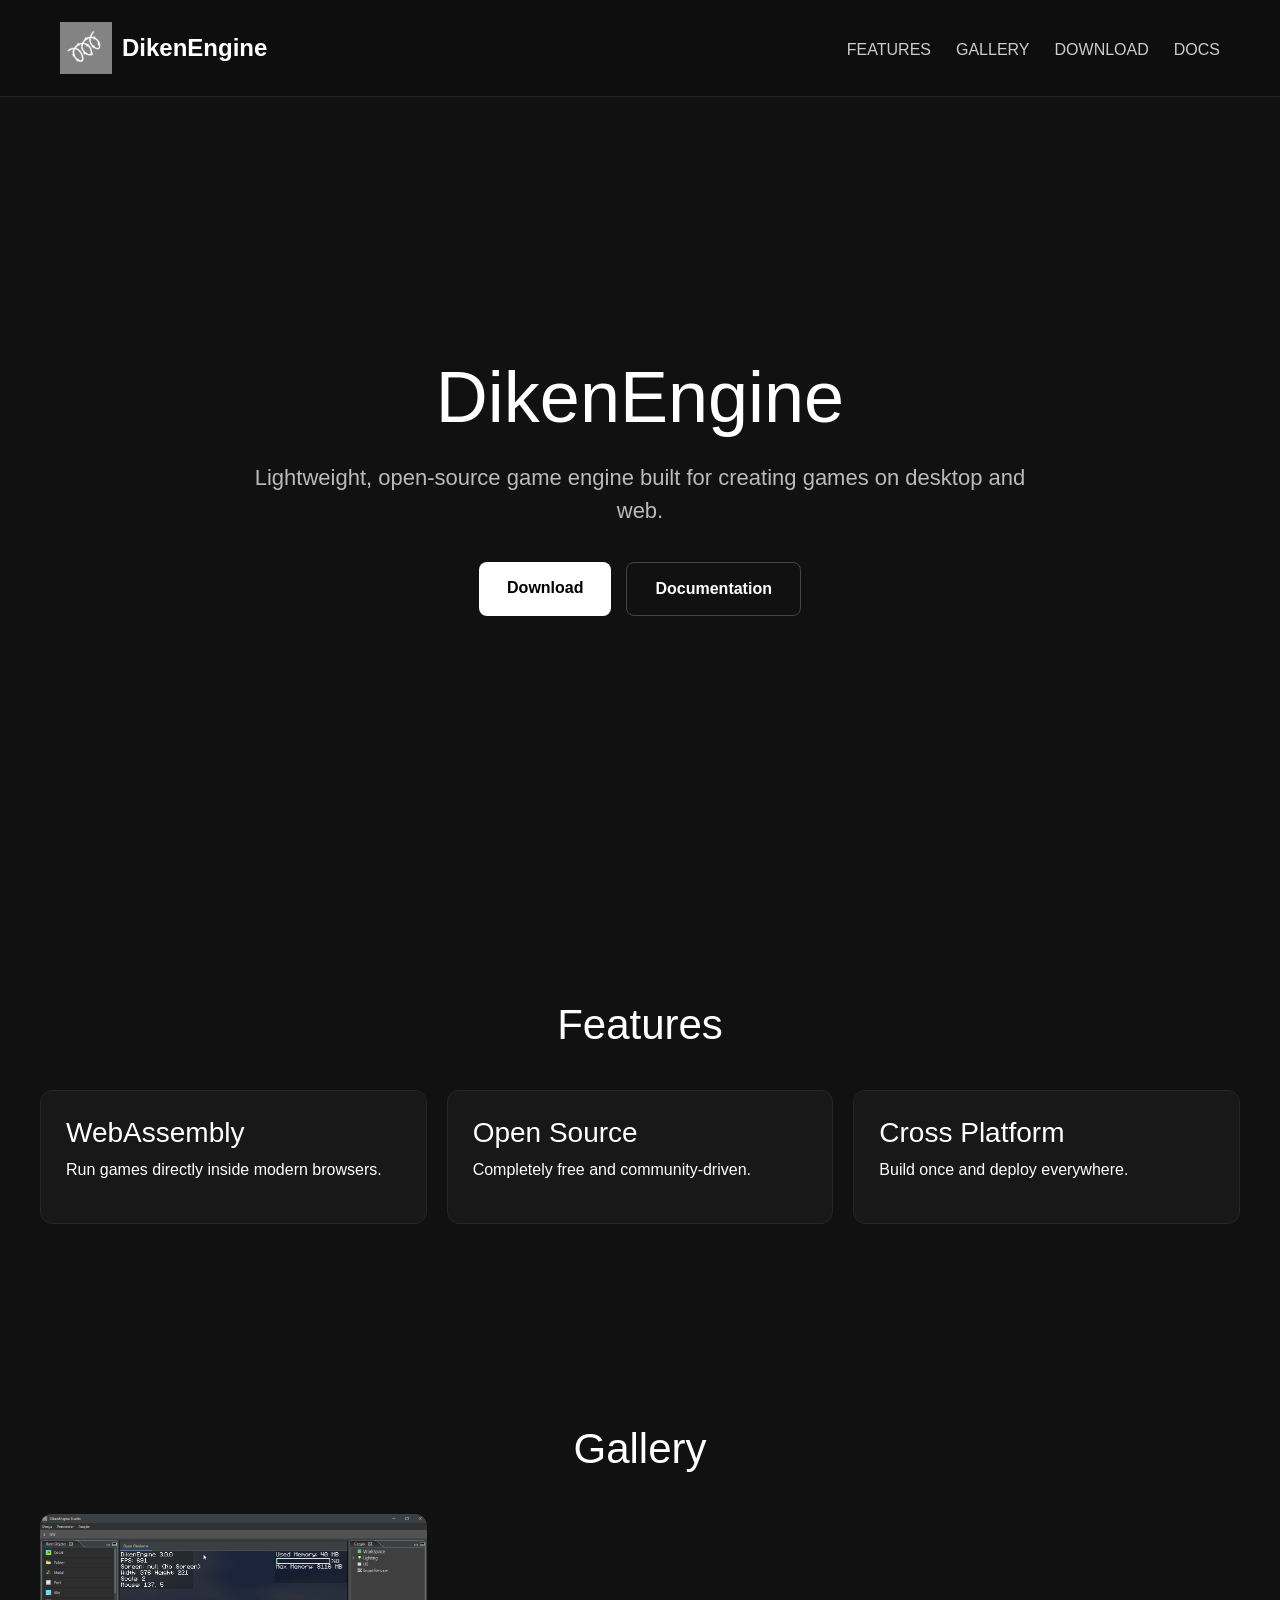
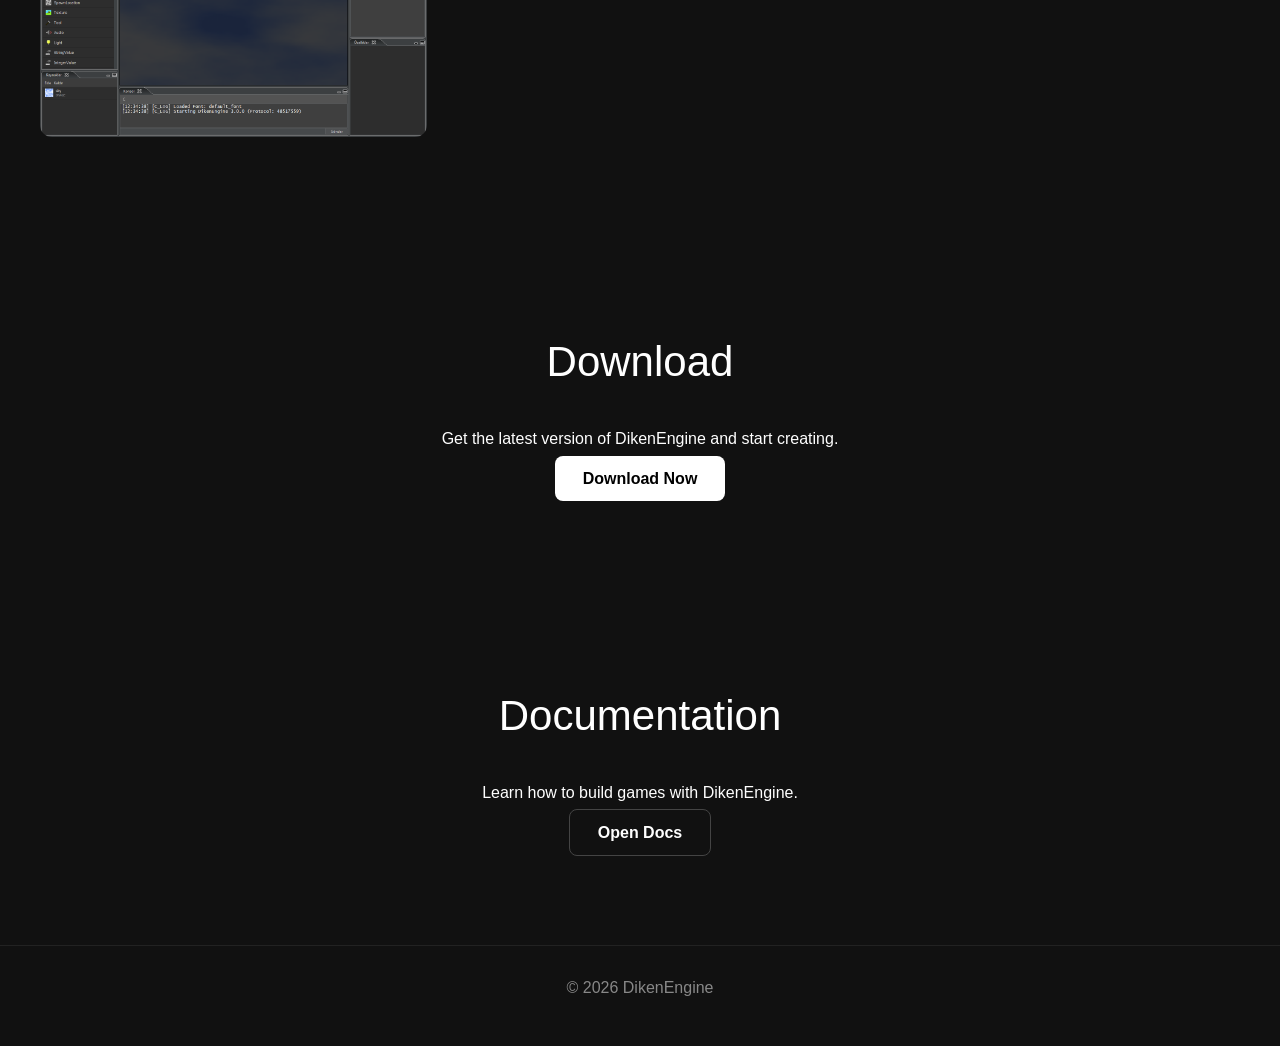
==== index.html @ 95258597 "Update meta tags: URL, images and mobile app meta Update Open Graph and Twitter metadata to point to" ====
<!DOCTYPE html>
<html lang="en">
    <head>
        <meta charset="UTF-8">
        <meta name="viewport" content="width=device-width, initial-scale=1.0">

        <title>DikenEngine</title>

        <meta name="description" content="Create 2D games and virtual worlds with DikenEngine. A lightweight open-source game engine built for creators.">
        <meta name="keywords" content="DikenEngine, game engine, 2D engine, gamedev, game development, virtual worlds, sandbox">
        <meta name="author" content="EmirE">

        <!-- Open Graph -->
        <meta property="og:site_name" content="DikenEngine">
        <meta property="og:url" content="https://dikenengine.mooo.com">
        <meta property="og:title" content="DikenEngine">
        <meta property="og:description" content="Create 2D games and virtual worlds with DikenEngine.">
        <meta property="og:type" content="website">
        <meta property="og:image" content="/assets/images/screenshot1.png">

        <!-- Twitter / X -->
        <meta name="twitter:card" content="summary_large_image">
        <meta name="twitter:title" content="DikenEngine">
        <meta name="twitter:description" content="Create 2D games and virtual worlds with DikenEngine.">
        <meta name="twitter:image" content="/assets/images/screenshot1.png">

        <!-- Theme -->
        <meta name="theme-color" content="#111111">
        <meta name="application-name" content="DikenEngine">
        <meta name="apple-mobile-web-app-title" content="DikenEngine">
        <meta name="mobile-web-app-capable" content="yes">

        <!-- Favicons -->
        <link rel="icon" type="image/x-icon" href="/assets/images/favicons/favicon.ico">

        <link rel="icon" type="image/png" sizes="16x16" href="/assets/images/favicons/favicon-16x16.png">
        <link rel="icon" type="image/png" sizes="32x32" href="/assets/images/favicons/favicon-32x32.png">

        <link rel="apple-touch-icon" sizes="180x180" href="/assets/images/favicons/apple-touch-icon.png">

        <!-- PWA -->
        <link rel="manifest" href="/manifest.json">

        <!-- CSS -->
        <link href="https://cdn.jsdelivr.net/npm/bootstrap@5.3.8/dist/css/bootstrap.min.css" rel="stylesheet">
        <link rel="stylesheet" href="/assets/css/style.css">

        <!-- OTHER-->
        <meta name="google-site-verification" content="vHRb6nBiWa1jTbFyHq4pRnJndlPOkJ0qgegy5078gRQ" />

        <!-- Google tag (gtag.js) -->
        <script async src="https://www.googletagmanager.com/gtag/js?id=G-TE78Y3YXPV"></script>
        <script>
            window.dataLayer = window.dataLayer || [];
            function gtag(){dataLayer.push(arguments);}
            gtag('js', new Date());

            gtag('config', 'G-TE78Y3YXPV');
        </script>
    </head>
    <body>

        <nav class="navbar">
            <div class="container">

                <a href="#" class="brand">
                    <img
                        src="/assets/images/logo.png"
                        alt="DikenEngine Logo"
                        class="logo"
                    >
                    <span>DikenEngine</span>
                </a>

                <ul class="nav-links">
                    <li><a href="#features">Features</a></li>
                    <li><a href="#gallery">Gallery</a></li>
                    <li><a href="#download">Download</a></li>
                    <li><a href="#docs">Docs</a></li>
                </ul>

            </div>
        </nav>

        <section class="hero" id="home">
            <div class="hero-content">

                <h1>DikenEngine</h1>

                <p>
                    Lightweight, open-source game engine built for creating
                    games on desktop and web.
                </p>

                <div class="hero-buttons">
                    <a href="#download" class="btn-main">
                        Download
                    </a>

                    <a href="#docs" class="btn-secondary">
                        Documentation
                    </a>
                </div>

            </div>
        </section>

        <section id="features" class="section">
            <div class="container-column">

                <h2>Features</h2>

                <div class="feature-grid">

                    <div class="feature-card">
                        <h3>WebAssembly</h3>
                        <p>Run games directly inside modern browsers.</p>
                    </div>

                    <div class="feature-card">
                        <h3>Open Source</h3>
                        <p>Completely free and community-driven.</p>
                    </div>

                    <div class="feature-card">
                        <h3>Cross Platform</h3>
                        <p>Build once and deploy everywhere.</p>
                    </div>

                </div>

            </div>
        </section>

        <section id="gallery" class="section">
            <div class="container-column">

                <h2>Gallery</h2>

                <div class="gallery-grid">

                    <img src="/assets/images/screenshot1.png" alt="">
                    <img src="https://placehold.co/386x222?text=Not yet :P" alt="">
                    <img src="https://placehold.co/386x222?text=Not yet :P" alt="">

                </div>

            </div>
        </section>

        <section id="download" class="section">
            <div class="container-column">

                <h2>Download</h2>

                <p>
                    Get the latest version of DikenEngine and start creating.
                </p>

                <a href="#" class="btn-main">
                    Download Now
                </a>

            </div>
        </section>

        <section id="docs" class="section">
            <div class="container-column">

                <h2>Documentation</h2>

                <p>
                    Learn how to build games with DikenEngine.
                </p>

                <a href="#" class="btn-secondary">
                    Open Docs
                </a>

            </div>
        </section>

        <footer class="footer">
            <p>© 2026 DikenEngine</p>
        </footer>

    </body>
</html>
---- assets/css/style.css ----
* {
    margin: 0;
    padding: 0;
    box-sizing: border-box;
}

html {
    scroll-behavior: smooth;
}

body {
    background: #111;
    color: white;
    font-family: Arial, sans-serif;
}

.navbar {
    position: fixed;
    top: 0;
    left: 0;
    width: 100%;

    background: rgba(15,15,15,.95);

    border-bottom: 1px solid #222;

    z-index: 1000;
}

.container {
    max-width: 1200px;
    margin: auto;

    display: flex;
    justify-content: space-between;
    align-items: center;

    padding: 14px 20px;
}

.brand {
    display: flex;
    align-items: center;
    gap: 10px;

    color: white;
    text-decoration: none;

    font-size: 24px;
    font-weight: bold;
}

.logo {
    width: 52px;
    height: 52px;
    object-fit: contain;
}

.nav-links {
    list-style: none;
    display: flex;
    gap: 25px;

    position: relative;
    top: 10px;
}

.nav-links a {
    color: #ccc;
    text-decoration: none;
    transition: .2s;
    text-transform: uppercase;
}

.nav-links a:hover {
    color: white;
}

.hero {
    min-height: 100vh;

    display: flex;
    align-items: center;
    justify-content: center;

    text-align: center;

    padding: 120px 20px 50px;
}

.hero-content {
    max-width: 800px;
}

.hero h1 {
    font-size: 72px;
    margin-bottom: 20px;
}

.hero p {
    font-size: 22px;
    color: #bbb;
    margin-bottom: 35px;
}

.hero-buttons {
    display: flex;
    justify-content: center;
    gap: 15px;
}

.btn-main,
.btn-secondary {
    padding: 14px 28px;
    border-radius: 8px;
    text-decoration: none;
    font-weight: bold;
}

.btn-main {
    background: white;
    color: black;
}

.btn-secondary {
    border: 1px solid #444;
    color: white;
}

.section {
    padding: 100px 20px;
}

.container-column {
    max-width: 1200px;
    margin: auto;
}

.section h2 {
    text-align: center;
    margin-bottom: 40px;
    font-size: 42px;
}

.feature-grid {
    display: grid;
    grid-template-columns: repeat(3, 1fr);
    gap: 20px;
}

.feature-card {
    background: #181818;
    border: 1px solid #252525;
    border-radius: 12px;
    padding: 25px;
}

.gallery-grid {
    display: grid;
    grid-template-columns: repeat(3, 1fr);
    gap: 20px;
}

.gallery-grid img {
    width: 100%;
    border-radius: 12px;
}

#download,
#docs {
    text-align: center;
}

.footer {
    text-align: center;
    padding: 30px;
    border-top: 1px solid #222;
    color: #888;
}
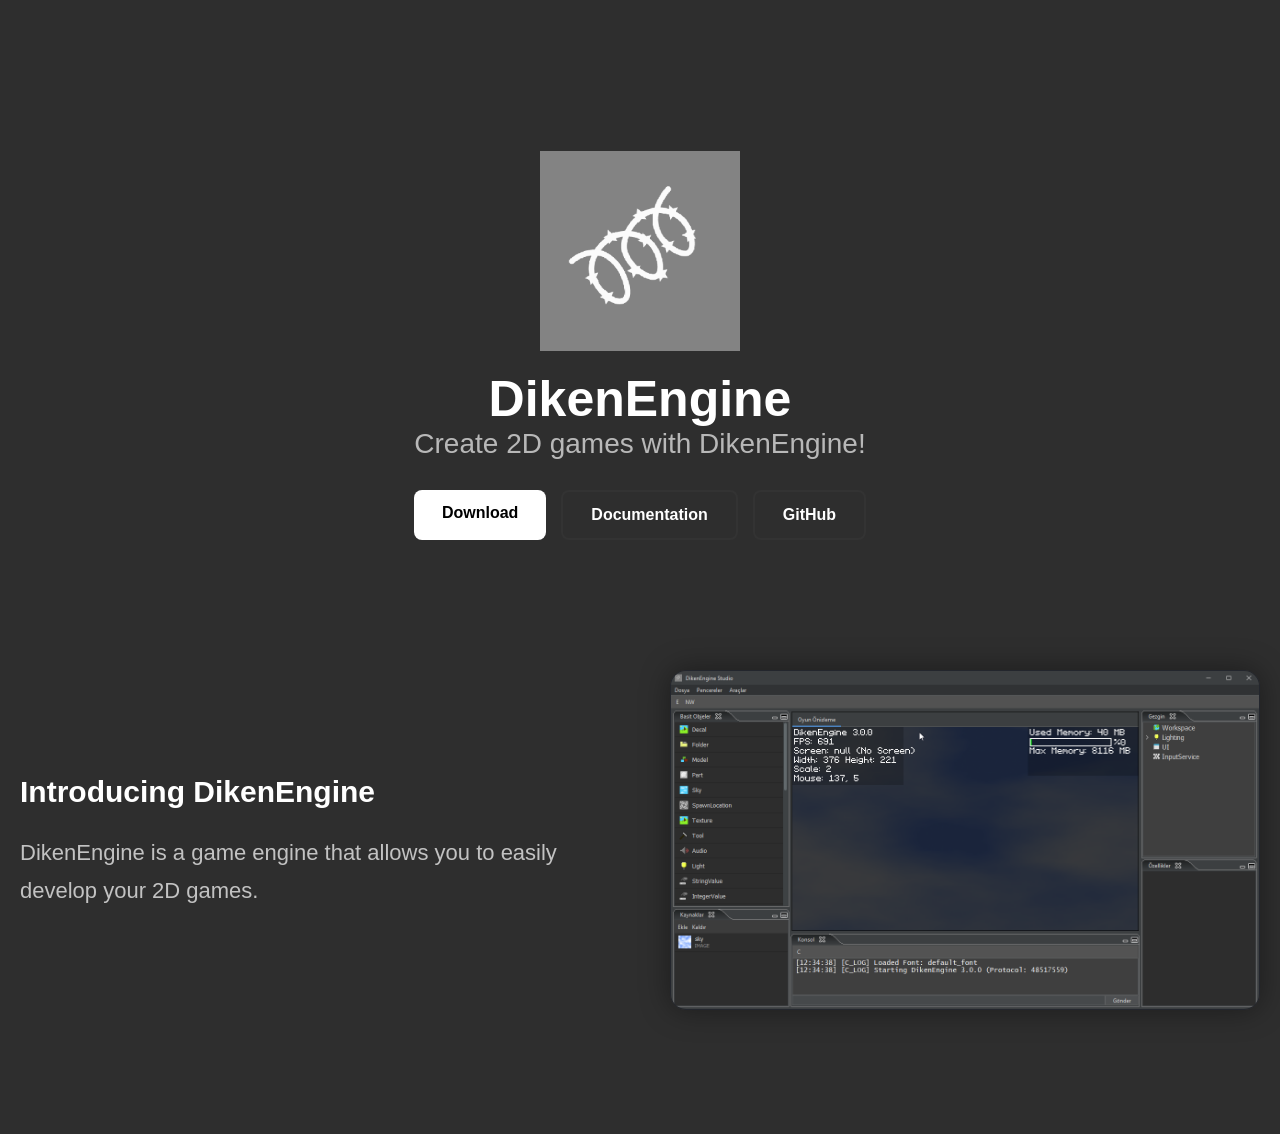
==== commit f5168ad1: "update!" ====
--- a/index.html
+++ b/index.html
@@ -6,22 +6,22 @@
 
         <title>DikenEngine</title>
 
-        <meta name="description" content="Create 2D games and virtual worlds with DikenEngine. A lightweight open-source game engine built for creators.">
-        <meta name="keywords" content="DikenEngine, game engine, 2D engine, gamedev, game development, virtual worlds, sandbox">
+        <meta name="description" content="Develop 2D games with DikenEngine. A lightweight, open-source Lua game engine designed for developers.">
+        <meta name="keywords" content="DikenEngine, game engine, 2D engine, gamedev, game development, virtual worlds, sandbox, lua">
         <meta name="author" content="EmirE">
 
         <!-- Open Graph -->
         <meta property="og:site_name" content="DikenEngine">
         <meta property="og:url" content="https://dikenengine.mooo.com">
         <meta property="og:title" content="DikenEngine">
-        <meta property="og:description" content="Create 2D games and virtual worlds with DikenEngine.">
+        <meta property="og:description" content="Create 2D games with DikenEngine.">
         <meta property="og:type" content="website">
         <meta property="og:image" content="/assets/images/screenshot1.png">
 
         <!-- Twitter / X -->
         <meta name="twitter:card" content="summary_large_image">
         <meta name="twitter:title" content="DikenEngine">
-        <meta name="twitter:description" content="Create 2D games and virtual worlds with DikenEngine.">
+        <meta name="twitter:description" content="Create 2D games with DikenEngine.">
         <meta name="twitter:image" content="/assets/images/screenshot1.png">
 
         <!-- Theme -->
@@ -41,8 +41,7 @@
         <!-- PWA -->
         <link rel="manifest" href="/manifest.json">
 
-        <!-- CSS -->
-        <link href="https://cdn.jsdelivr.net/npm/bootstrap@5.3.8/dist/css/bootstrap.min.css" rel="stylesheet">
+        <!-- CSS -->    
         <link rel="stylesheet" href="/assets/css/style.css">
 
         <!-- OTHER-->
@@ -59,130 +58,37 @@
         </script>
     </head>
     <body>
-
-        <nav class="navbar">
-            <div class="container">
-
-                <a href="#" class="brand">
-                    <img
-                        src="/assets/images/logo.png"
-                        alt="DikenEngine Logo"
-                        class="logo"
-                    >
-                    <span>DikenEngine</span>
-                </a>
-
-                <ul class="nav-links">
-                    <li><a href="#features">Features</a></li>
-                    <li><a href="#gallery">Gallery</a></li>
-                    <li><a href="#download">Download</a></li>
-                    <li><a href="#docs">Docs</a></li>
-                </ul>
-
-            </div>
-        </nav>
-
-        <section class="hero" id="home">
+        <section class="hero">
             <div class="hero-content">
-
+                <img src="/assets/images/logo.png" class="logo" alt="">
                 <h1>DikenEngine</h1>
 
                 <p>
-                    Lightweight, open-source game engine built for creating
-                    games on desktop and web.
+                    Create 2D games with DikenEngine!
                 </p>
 
                 <div class="hero-buttons">
-                    <a href="#download" class="btn-main">
-                        Download
-                    </a>
-
-                    <a href="#docs" class="btn-secondary">
-                        Documentation
-                    </a>
+                    <a href="https://github.com/OfficialEmirE/DikenEngine/releases" class="btn-main">Download</a>
+                    <a href="#" class="btn-secondary">Documentation</a>
+                    <a href="https://github.com/OfficialEmirE/DikenEngine" class="btn-secondary">GitHub</a>
                 </div>
-
             </div>
         </section>
 
-        <section id="features" class="section">
-            <div class="container-column">
+        <section class="intro">
 
-                <h2>Features</h2>
-
-                <div class="feature-grid">
-
-                    <div class="feature-card">
-                        <h3>WebAssembly</h3>
-                        <p>Run games directly inside modern browsers.</p>
-                    </div>
-
-                    <div class="feature-card">
-                        <h3>Open Source</h3>
-                        <p>Completely free and community-driven.</p>
-                    </div>
-
-                    <div class="feature-card">
-                        <h3>Cross Platform</h3>
-                        <p>Build once and deploy everywhere.</p>
-                    </div>
-
-                </div>
-
-            </div>
-        </section>
-
-        <section id="gallery" class="section">
-            <div class="container-column">
-
-                <h2>Gallery</h2>
-
-                <div class="gallery-grid">
-
-                    <img src="/assets/images/screenshot1.png" alt="">
-                    <img src="https://placehold.co/386x222?text=Not yet :P" alt="">
-                    <img src="https://placehold.co/386x222?text=Not yet :P" alt="">
-
-                </div>
-
-            </div>
-        </section>
-
-        <section id="download" class="section">
-            <div class="container-column">
-
-                <h2>Download</h2>
+            <div class="intro-text">
+                <h2>Introducing DikenEngine</h2>
 
                 <p>
-                    Get the latest version of DikenEngine and start creating.
+                    DikenEngine is a game engine that allows you to easily develop your 2D games.
                 </p>
+            </div>
 
-                <a href="#" class="btn-main">
-                    Download Now
-                </a>
+            <div class="intro-image">
+                <img src="/assets/images/screenshot1.png" alt="">
+            </div>
 
-            </div>
         </section>
-
-        <section id="docs" class="section">
-            <div class="container-column">
-
-                <h2>Documentation</h2>
-
-                <p>
-                    Learn how to build games with DikenEngine.
-                </p>
-
-                <a href="#" class="btn-secondary">
-                    Open Docs
-                </a>
-
-            </div>
-        </section>
-
-        <footer class="footer">
-            <p>© 2026 DikenEngine</p>
-        </footer>
-
     </body>
 </html>
--- a/assets/css/style.css
+++ b/assets/css/style.css
@@ -1,4 +1,3 @@
-
 * {
     margin: 0;
     padding: 0;
@@ -10,98 +9,46 @@
 }
 
 body {
-    background: #111;
+    background: #2e2e2e;
     color: white;
     font-family: Arial, sans-serif;
+    overflow-x: hidden;
 }
 
-.navbar {
-    position: fixed;
-    top: 0;
-    left: 0;
-    width: 100%;
+/* Navbar */
 
-    background: rgba(15,15,15,.95);
-
-    border-bottom: 1px solid #222;
-
-    z-index: 1000;
+.logo {
+    width: 200px;
+    height: 200px;
 }
 
-.container {
-    max-width: 1200px;
-    margin: auto;
+/* Hero */
+
+.hero {
+    min-height: 70vh;
 
     display: flex;
-    justify-content: space-between;
+    justify-content: center;
     align-items: center;
-
-    padding: 14px 20px;
-}
-
-.brand {
-    display: flex;
-    align-items: center;
-    gap: 10px;
-
-    color: white;
-    text-decoration: none;
-
-    font-size: 24px;
-    font-weight: bold;
-}
-
-.logo {
-    width: 52px;
-    height: 52px;
-    object-fit: contain;
-}
-
-.nav-links {
-    list-style: none;
-    display: flex;
-    gap: 25px;
-
-    position: relative;
-    top: 10px;
-}
-
-.nav-links a {
-    color: #ccc;
-    text-decoration: none;
-    transition: .2s;
-    text-transform: uppercase;
-}
-
-.nav-links a:hover {
-    color: white;
-}
-
-.hero {
-    min-height: 100vh;
-
-    display: flex;
-    align-items: center;
-    justify-content: center;
 
     text-align: center;
 
-    padding: 120px 20px 50px;
-}
-
-.hero-content {
-    max-width: 800px;
+    padding: 120px 20px 60px;
 }
 
 .hero h1 {
-    font-size: 72px;
-    margin-bottom: 20px;
+    font-size: 50px;
+    font-weight: 300;
+    font-weight: bold;
+
+    margin-top: 15px;
 }
 
 .hero p {
-    font-size: 22px;
-    color: #bbb;
-    margin-bottom: 35px;
+    font-size: 28px;
+    color: #b8b8b8;
+
+    margin-bottom: 30px;
 }
 
 .hero-buttons {
@@ -113,8 +60,10 @@
 .btn-main,
 .btn-secondary {
     padding: 14px 28px;
+
     border-radius: 8px;
     text-decoration: none;
+
     font-weight: bold;
 }
 
@@ -124,57 +73,75 @@
 }
 
 .btn-secondary {
-    border: 1px solid #444;
     color: white;
+    border: 2px solid #333;
 }
 
-.section {
-    padding: 100px 20px;
+/* Intro Section */
+
+.intro {
+    max-width: 1300px;
+    margin: auto;
+
+    padding: 40px 20px 120px;
+
+    display: grid;
+    grid-template-columns: 1fr 1fr;
+    gap: 60px;
+
+    align-items: center;
 }
 
-.container-column {
-    max-width: 1200px;
-    margin: auto;
+.intro-text h2 {
+    font-size: 30px;
+    margin-bottom: 25px;
 }
 
-.section h2 {
-    text-align: center;
-    margin-bottom: 40px;
-    font-size: 42px;
+.intro-text p {
+    font-size: 22px;
+    color: #c2c2c2;
+    line-height: 1.7;
 }
 
-.feature-grid {
-    display: grid;
-    grid-template-columns: repeat(3, 1fr);
-    gap: 20px;
+.intro-image img {
+    width: 100%;
+
+    border-radius: 16px;
+    border: 1px solid #23262d;
+
+    box-shadow: 0 0 30px rgba(0,0,0,.4);
 }
 
-.feature-card {
-    background: #181818;
-    border: 1px solid #252525;
-    border-radius: 12px;
-    padding: 25px;
-}
+/* Mobile */
 
-.gallery-grid {
-    display: grid;
-    grid-template-columns: repeat(3, 1fr);
-    gap: 20px;
-}
+@media (max-width: 900px) {
 
-.gallery-grid img {
-    width: 100%;
-    border-radius: 12px;
-}
+    .nav-links {
+        display: none;
+    }
 
-#download,
-#docs {
-    text-align: center;
-}
+    .hero h1 {
+        font-size: 56px;
+    }
 
-.footer {
-    text-align: center;
-    padding: 30px;
-    border-top: 1px solid #222;
-    color: #888;
+    .hero p {
+        font-size: 20px;
+    }
+
+    .hero-buttons {
+        flex-direction: column;
+        align-items: center;
+    }
+
+    .intro {
+        grid-template-columns: 1fr;
+    }
+
+    .intro-text h2 {
+        font-size: 36px;
+    }
+
+    .intro-text p {
+        font-size: 18px;
+    }
 }
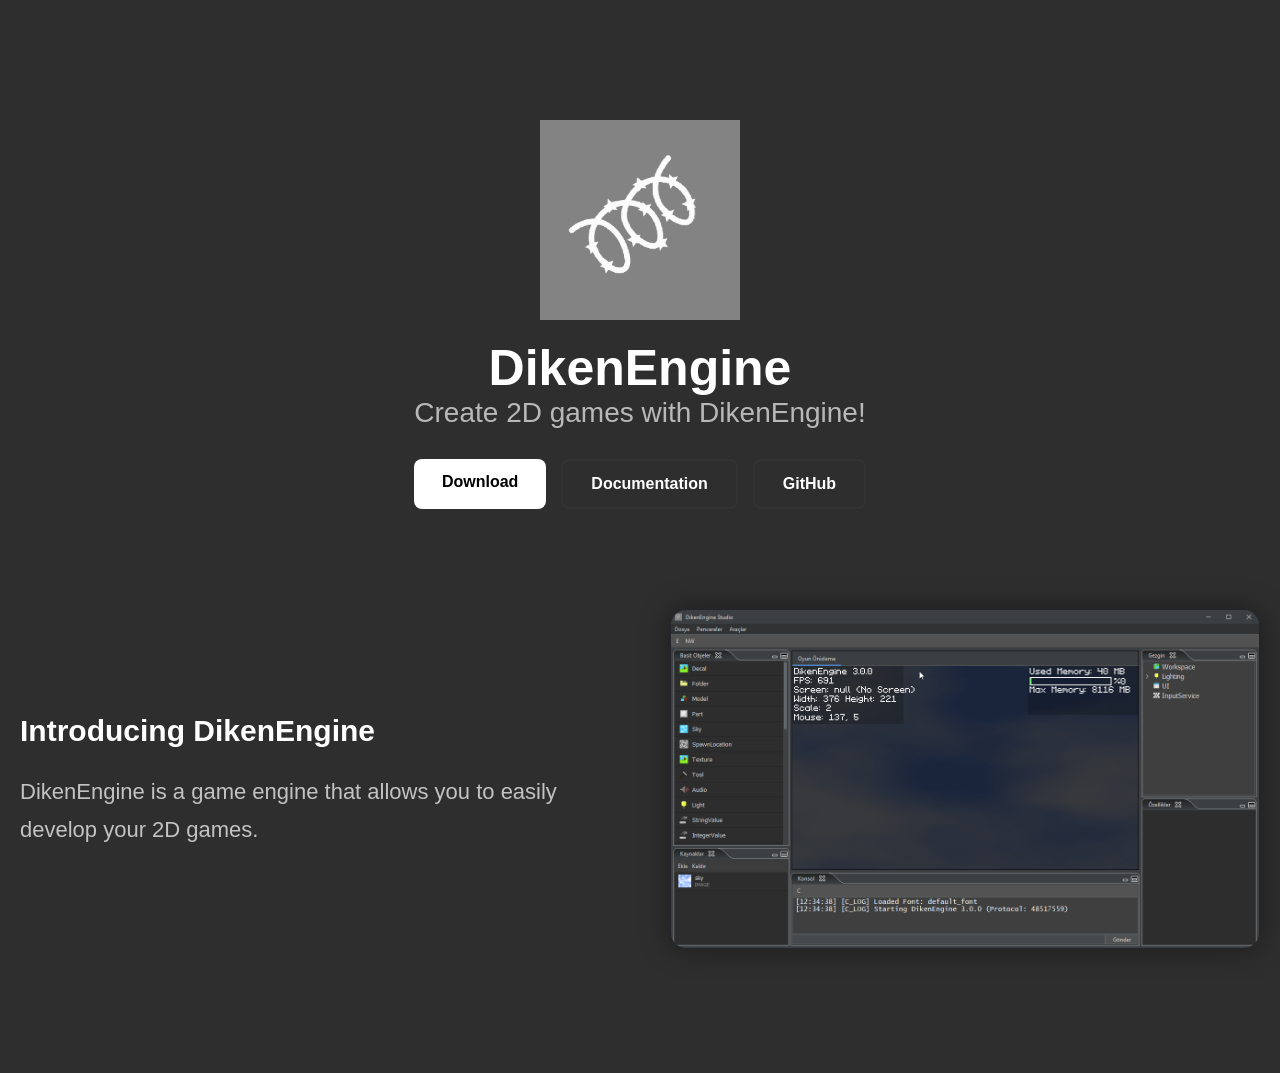
==== commit 0cf46ea7: "Update index.html" ====
--- a/index.html
+++ b/index.html
@@ -60,7 +60,7 @@
     <body>
         <section class="hero">
             <div class="hero-content">
-                <img src="/assets/images/logo.png" class="logo" alt="">
+                <img src="/assets/images/logo.png" class="logo" alt="" fetchpriority=high>
                 <h1>DikenEngine</h1>
 
                 <p>
--- a/assets/css/style.css
+++ b/assets/css/style.css
@@ -25,7 +25,7 @@
 /* Hero */
 
 .hero {
-    min-height: 70vh;
+    min-height: 40vh;
 
     display: flex;
     justify-content: center;
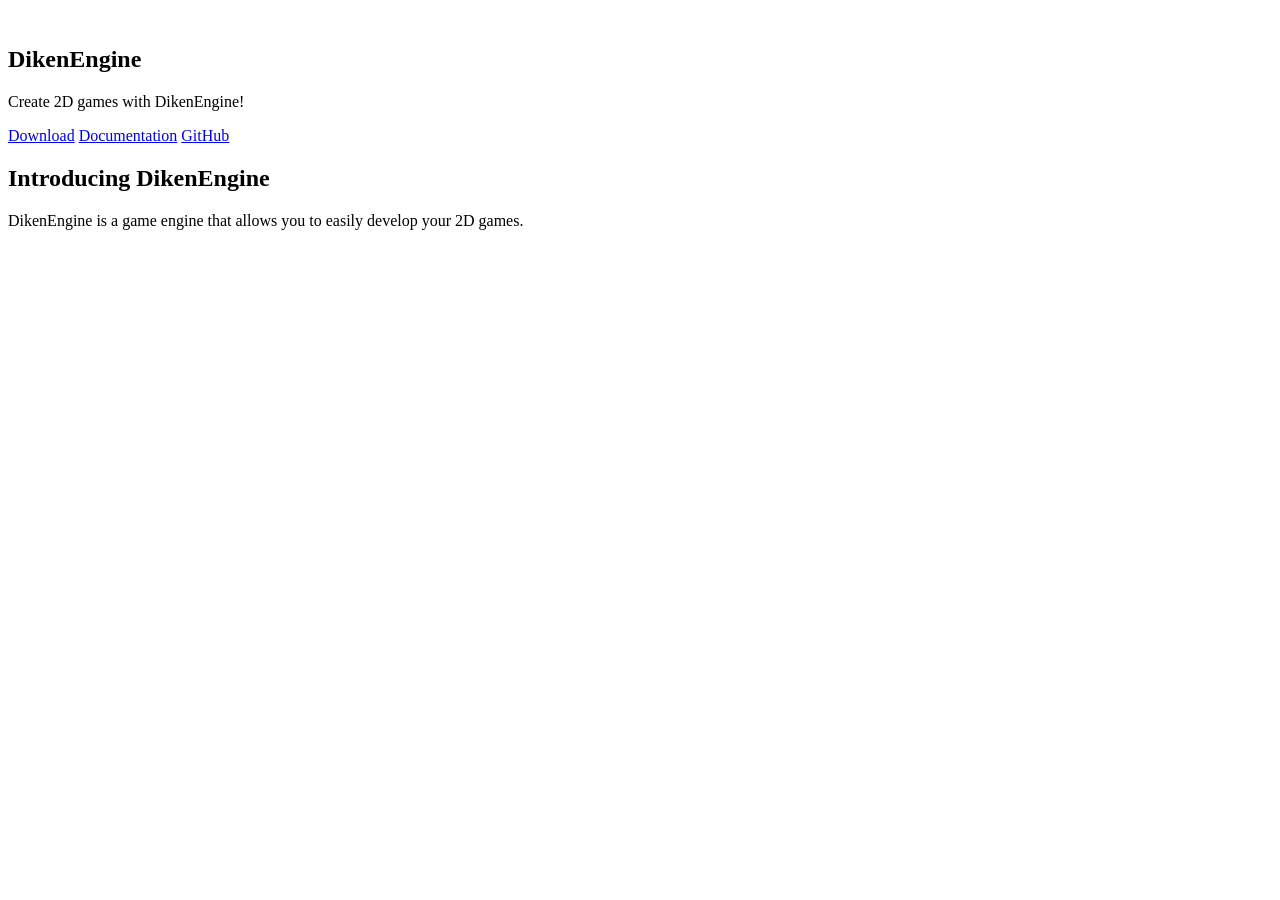
==== commit 83a3e943: "Update index.html" ====
--- a/index.html
+++ b/index.html
@@ -12,17 +12,17 @@
 
         <!-- Open Graph -->
         <meta property="og:site_name" content="DikenEngine">
-        <meta property="og:url" content="https://dikenengine.mooo.com">
+        <meta property="og:url" content="https://officialemire.github.io/DikenEngine/">
         <meta property="og:title" content="DikenEngine">
         <meta property="og:description" content="Create 2D games with DikenEngine.">
         <meta property="og:type" content="website">
-        <meta property="og:image" content="/assets/images/screenshot1.png">
+        <meta property="og:image" content="/DikenEngine/assets/images/screenshot1.png">
 
         <!-- Twitter / X -->
         <meta name="twitter:card" content="summary_large_image">
         <meta name="twitter:title" content="DikenEngine">
         <meta name="twitter:description" content="Create 2D games with DikenEngine.">
-        <meta name="twitter:image" content="/assets/images/screenshot1.png">
+        <meta name="twitter:image" content="/DikenEngine/assets/images/screenshot1.png">
 
         <!-- Theme -->
         <meta name="theme-color" content="#111111">
@@ -31,36 +31,37 @@
         <meta name="mobile-web-app-capable" content="yes">
 
         <!-- Favicons -->
-        <link rel="icon" type="image/x-icon" href="/assets/images/favicons/favicon.ico">
+        <link rel="icon" type="image/x-icon" href="/DikenEngine/assets/images/favicons/favicon.ico">
 
-        <link rel="icon" type="image/png" sizes="16x16" href="/assets/images/favicons/favicon-16x16.png">
-        <link rel="icon" type="image/png" sizes="32x32" href="/assets/images/favicons/favicon-32x32.png">
+        <link rel="icon" type="image/png" sizes="16x16" href="/DikenEngine/assets/images/favicons/favicon-16x16.png">
+        <link rel="icon" type="image/png" sizes="32x32" href="/DikenEngine/assets/images/favicons/favicon-32x32.png">
 
-        <link rel="apple-touch-icon" sizes="180x180" href="/assets/images/favicons/apple-touch-icon.png">
+        <link rel="apple-touch-icon" sizes="180x180" href="/DikenEngine/assets/images/favicons/apple-touch-icon.png">
 
         <!-- PWA -->
-        <link rel="manifest" href="/manifest.json">
+        <!--<link rel="manifest" href="/manifest.json">-->
 
         <!-- CSS -->    
-        <link rel="stylesheet" href="/assets/css/style.css">
+        <link rel="stylesheet" href="/DikenEngine/assets/css/style.css">
 
         <!-- OTHER-->
         <meta name="google-site-verification" content="vHRb6nBiWa1jTbFyHq4pRnJndlPOkJ0qgegy5078gRQ" />
 
         <!-- Google tag (gtag.js) -->
-        <script async src="https://www.googletagmanager.com/gtag/js?id=G-TE78Y3YXPV"></script>
+        <!-- Google tag (gtag.js) -->
+        <script async src="https://www.googletagmanager.com/gtag/js?id=G-DYHH6NCMV0"></script>
         <script>
             window.dataLayer = window.dataLayer || [];
             function gtag(){dataLayer.push(arguments);}
             gtag('js', new Date());
 
-            gtag('config', 'G-TE78Y3YXPV');
+            gtag('config', 'G-DYHH6NCMV0');
         </script>
     </head>
     <body>
         <section class="hero">
             <div class="hero-content">
-                <img src="/assets/images/logo.png" class="logo" alt="" fetchpriority=high>
+                <img src="/DikenEngine/assets/images/logo.png" class="logo" alt="" fetchpriority=high>
                 <h1>DikenEngine</h1>
 
                 <p>
@@ -86,7 +87,7 @@
             </div>
 
             <div class="intro-image">
-                <img src="/assets/images/screenshot1.png" alt="">
+                <img src="/DikenEngine/assets/images/screenshot1.png" alt="">
             </div>
 
         </section>
